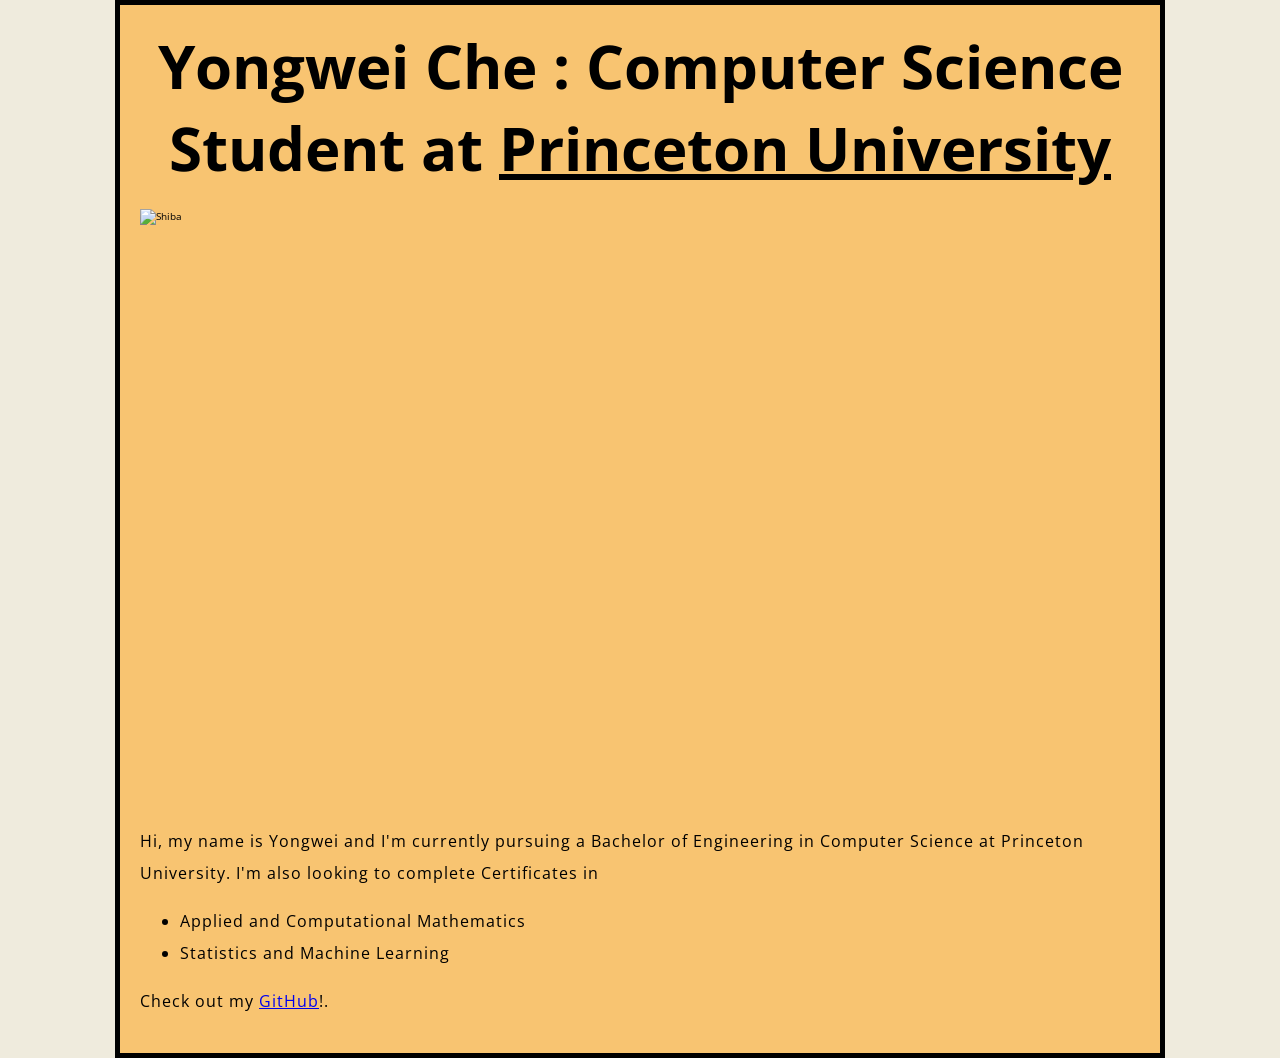
==== index.html @ eb86d769 "test website" ====
<!DOCTYPE html>
<html>
  <head>
    <meta charset="utf-8">
    <title>Yongwei Che's Portfolio Website</title>
    <link href="styles/style.css" rel="stylesheet" type="text/css">
    <link href="http://fonts.googleapis.com/css?family=Open+Sans" rel="stylesheet" type="text/css">
  </head>
  <body>
    <h1>Yongwei Che <strong>:</strong> Computer Science Student at <u>Princeton University</u></h1>
    <img src="images/yosemite.png" alt="Shiba" height='600'>

    <p>Hi, my name is Yongwei and I'm currently pursuing a Bachelor of Engineering in Computer Science at Princeton University. I'm also looking to complete Certificates in</p>
    <ul> <!-- changed to list in the tutorial -->
      <li>Applied and Computational Mathematics</li>
      <li>Statistics and Machine Learning</li>
    </ul>

    <p>Check out my <a href="https://www.github.com/YongweiChe">GitHub</a>!.</p>
    <script src="scripts/main.js"></script>
</body>
</html>
---- styles/style.css ----
html {
    background-color: #efebdd;
    font-size: 10px; /* px means "pixels": the base font size is now 10 pixels high  */
    font-family: "Open Sans", sans-serif; /* this should be the rest of the output you got from Google fonts */
}

body {
    width: 1000px;
    margin: 0 auto;
    background-color: #f8c471;
    padding: 0 20px 20px 20px;
    border: 5px solid black;
}

h1 {
    margin: 0;
    padding: 20px 0;
    color: #000000;
    /*text-shadow: 3px 3px 1px black;*/
    font-size: 60px;
    text-align: center;
}

p, li {
    font-size: 16px;
    line-height: 2;
    letter-spacing: 1px;
  }

img {
    display: block;
    margin: 0 auto;
    width: 600;
}
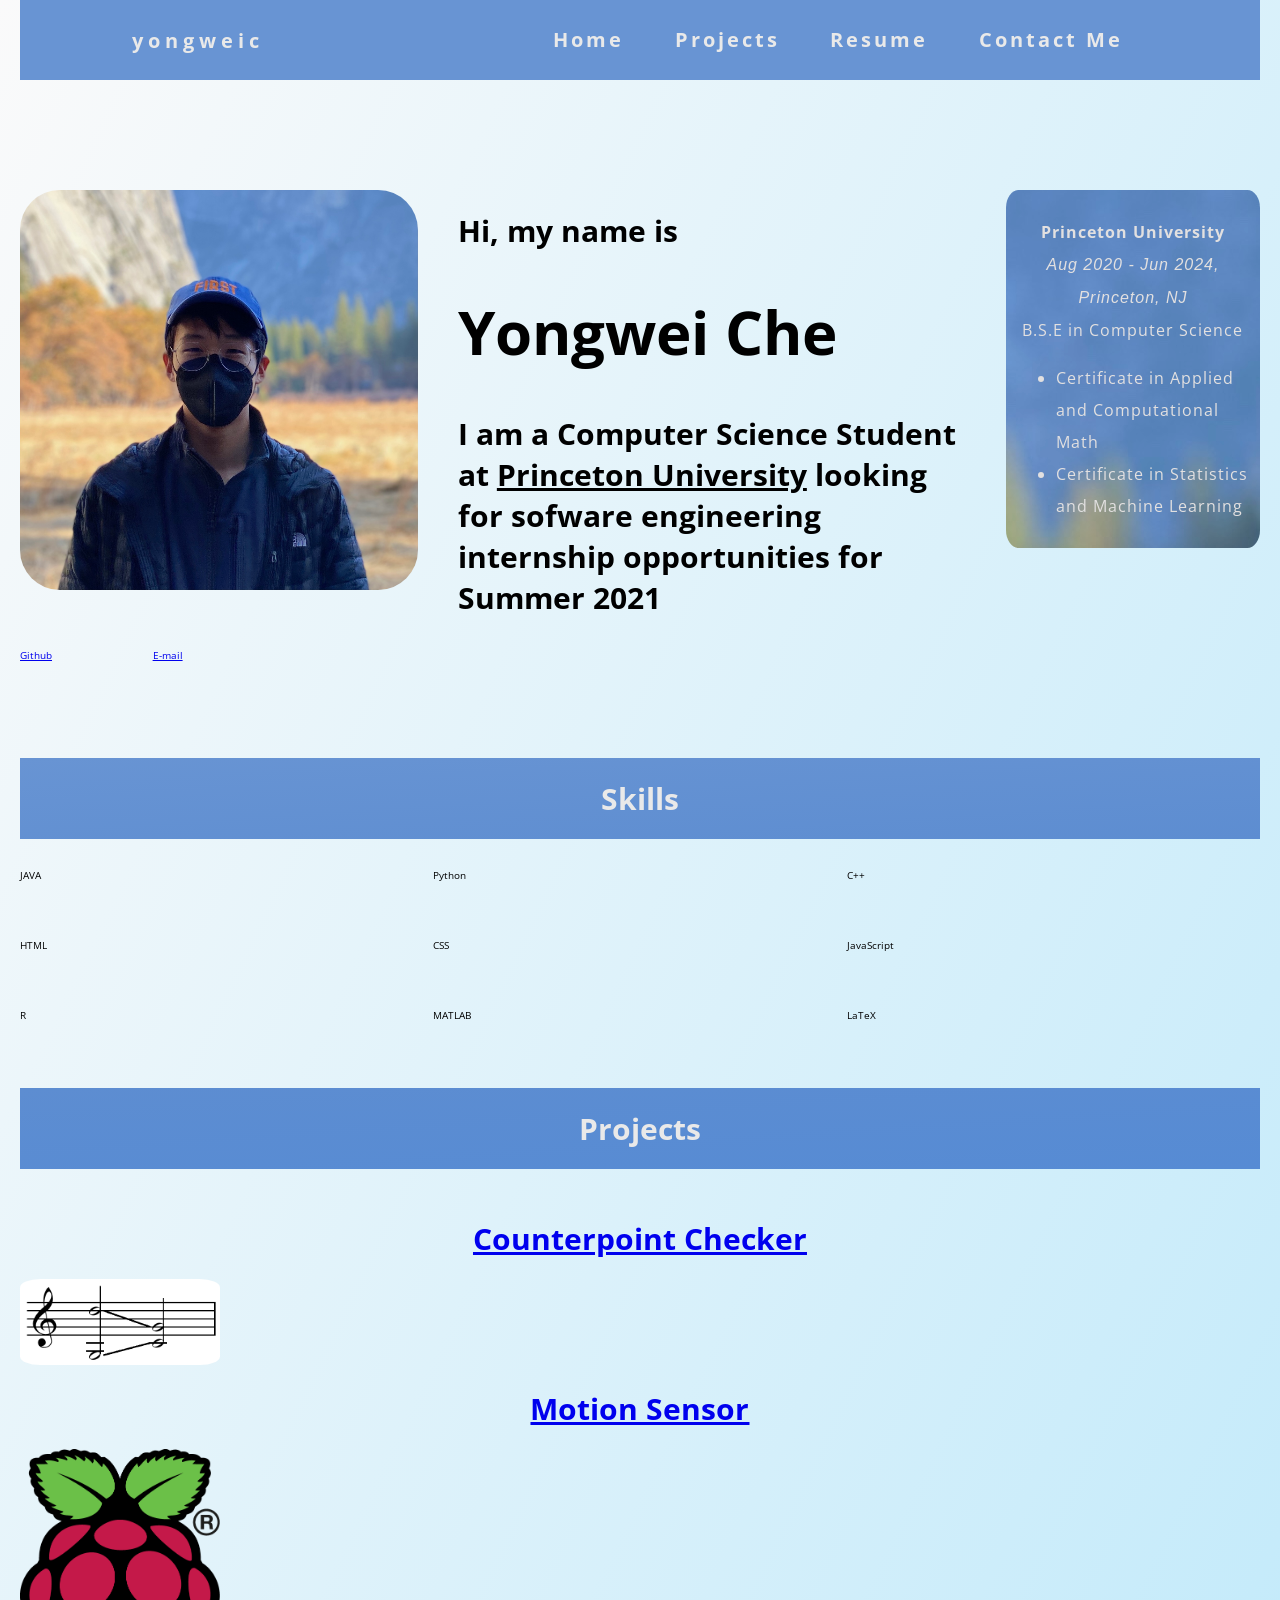
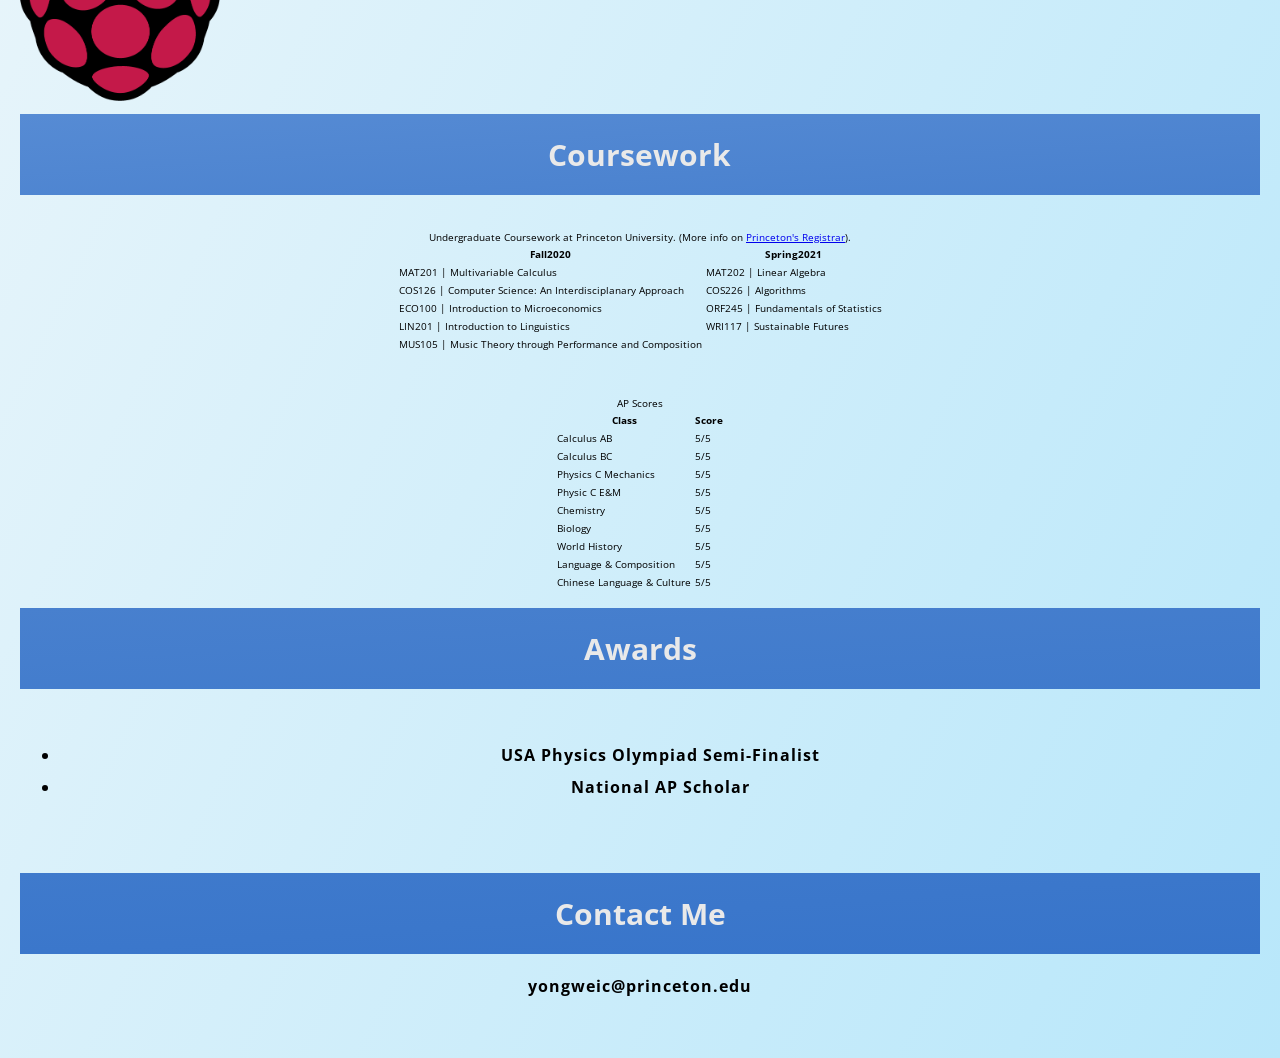
==== commit 68dfda79: "First Website" ====
--- a/index.html
+++ b/index.html
@@ -7,16 +7,309 @@
     <link href="http://fonts.googleapis.com/css?family=Open+Sans" rel="stylesheet" type="text/css">
   </head>
   <body>
-    <h1>Yongwei Che <strong>:</strong> Computer Science Student at <u>Princeton University</u></h1>
-    <img src="images/yosemite.png" alt="Shiba" height='600'>
-
-    <p>Hi, my name is Yongwei and I'm currently pursuing a Bachelor of Engineering in Computer Science at Princeton University. I'm also looking to complete Certificates in</p>
-    <ul> <!-- changed to list in the tutorial -->
-      <li>Applied and Computational Mathematics</li>
-      <li>Statistics and Machine Learning</li>
-    </ul>
-
-    <p>Check out my <a href="https://www.github.com/YongweiChe">GitHub</a>!.</p>
+    <nav>
+        <div class="logo">
+            <h4>yongweic</h4>
+        </div>
+        <ul class = "nav-links">
+            <li><a href="#">Home</a></li>
+            <li><a href="#">Projects</a></li>
+            <li><a href="#">Resume</a></li>
+            <li><a href="#">Contact Me</a></li>
+        </ul>
+    </nav>
+    <style>
+
+
+
+
+
+
+
+
+
+
+
+        .wrapper{
+            display:grid;
+            grid-template-columns: 1fr 2fr 1fr;
+            grid-column-gap: 4em;
+            grid-row-gap: 1em;
+            grid-auto-rows: minmax(100px, auto);
+            justify-items:stretch;
+            align-items:stretch;
+        }
+        /*
+        .wrapper > div{
+            background:#ffffff;
+
+            padding:1em;
+        }
+        */
+
+        .image {
+            grid-column:1/2;
+            grid-row:2/3;
+        }
+        
+        .description {
+            grid-column:2/3;
+            grid-row:2/3;
+        }
+        
+        .contact {
+            grid-row:3;
+
+            display:grid;
+            grid-template-columns:repeat(3, 1fr);
+        }
+
+        .skills-title > div{
+            background-image: linear-gradient(to bottom right, #6894d3, #5d8dd1);
+        }
+        .skills-title {
+            
+            grid-column:1/4;
+            grid-row:4;
+        }
+
+        .skills {
+            grid-column:1/4;
+            grid-row:5/7;
+
+            display:grid;
+            grid-template-columns:repeat(3, 1fr);
+        }
+
+        .wrapper2 > div{
+            color:#e2e0e0;
+            background-image: url("images/background.png");
+            border-radius:5%;
+            padding:1em;
+        }
+        .wrapper2 {
+            grid-column:3;
+            grid-row:2/5;
+        }
+
+        .projects-title > div{
+            background-image: linear-gradient(to bottom right, #5d8dd1, #568bd4);
+        }
+        .projects-title {
+            
+            grid-column:1/4;
+            grid-row:7;
+        }
+
+        .projects {
+            grid-column:1/4;
+            grid-row:8;
+        }
+        
+        .coursework-title > div{
+            background-image: linear-gradient(to bottom right, #568bd4, #4880ce);
+        }
+        .coursework-title {
+            grid-column:1/4;
+            grid-row:9;
+        }
+
+        .awards-title > div{
+            background-image: linear-gradient(to bottom right, #4880ce, #3f7acc);
+        }
+        .awards-title {
+            grid-column:1/4;
+            grid-row:10;
+        }
+        .contact-title > div{
+            background-image: linear-gradient(to bottom right, #3f7acc, #3774ca);
+        }
+        .contact-title {
+            grid-column:1/4;
+            grid-row:10;
+        }
+
+        .center {
+            margin-left: auto;
+            margin-right: auto;
+        }
+    </style>
+
+
+    <body>
+        <div class="wrapper">
+            <div class="box image">
+                <img src="images/profile1.jpg" alt="Shiba" height='400'>
+            </div>
+            
+            <div class="box contact">
+                <div><a href="github.com/YongweiChe">Github</a></div>
+                <div><a href="yongweic@princeton.edu">E-mail</a></div>
+            </div>
+
+            <div class="box description">
+                <div>
+                    <h2 style="text-align:left">Hi, my name is </h2>
+                    <h1 style="text-align:left">Yongwei Che</h1>
+                    <h2 style="text-align:left">I am a Computer Science Student at <u>Princeton University</u> looking for sofware engineering internship opportunities for Summer 2021</h2>
+                </div>
+            </div>
+            
+            
+            <div class="box skills-title">
+                <div><h2 style="text-align:center;color:#e9e9e9">Skills</h2></div>
+            </div>
+            
+            <div class="box skills">
+                <div class="languages">JAVA</div>
+                <div class="languages">Python</div>
+                <div class="languages">C++</div>
+                <div class="languages">HTML</div>
+                <div class="languages">CSS</div>
+                <div class="languages">JavaScript</div>
+                <div class="languages">R</div>
+                <div class="languages">MATLAB</div>
+                <div class="languages">LaTeX</div>
+            </div>
+            <div class="wrapper2">
+            <div class="degree">
+                <p style="text-align:center">
+
+                <b>Princeton University</b><br>
+                <i>Aug 2020 - Jun 2024, Princeton, NJ</i><br>
+                B.S.E in Computer Science<br>
+                <ul>
+                    <li>Certificate in Applied and Computational Math</li>
+                    <li>Certificate in Statistics and Machine Learning</li>
+                </ul>
+
+                </p>
+            </div>
+            </div>
+            
+
+            <div class="box projects-title">
+                <div><h2 style="text-align:center;color:#e9e9e9">Projects</h2></div>
+            </div>
+
+            <div class="box projects">
+                <h2><a href="https://github.com/beloiual/counterpoint-checker">Counterpoint Checker</a></h2>
+                <img src="images/consecutive-fifths.png" alt="Consecutive FIfths" width="200">
+                <h2><a href="https://github.com/YongweiChe/motion_sensor">Motion Sensor</a></h2>
+                <img src="images/raspberry-pi.webp" alt = "Raspberry Pi" width="200">
+            </div>
+            
+            <div class="box coursework-title">
+                <div><h2 style="text-align:center;color:#e9e9e9">Coursework</h2></div>
+            </div>
+        </div>
+    </body>
+    <p>
+    <table class="center">
+        <caption>Undergraduate Coursework at Princeton University. (More info on <a href="https://registrar.princeton.edu/course-offerings">Princeton's Registrar</a>).</caption>
+        <colgroup>
+          <col span="2">
+          <col style="border: 2px solid black">
+          <col span="9">
+        </colgroup>
+        <thead>
+          <tr>
+            <th>Fall2020</th>
+            <th>Spring2021</th>
+          </tr>
+        </thead>
+        <tbody>
+          <tr>
+            <td>MAT201 | Multivariable Calculus</td>
+            <td>MAT202 | Linear Algebra</td>
+          </tr>
+          <tr>
+            <td>COS126 | Computer Science: An Interdisciplanary Approach</td>
+            <td>COS226 | Algorithms</td>
+          </tr>
+          <tr>
+            <td>ECO100 | Introduction to Microeconomics</td>
+            <td>ORF245 | Fundamentals of Statistics</td>
+          </tr>
+          <tr>
+            <td>LIN201 | Introduction to Linguistics</td>
+            <td>WRI117 | Sustainable Futures</td>
+          </tr>
+          <tr>
+            <td>MUS105 | Music Theory through Performance and Composition</td>
+          </tr>
+        </tbody>
+      </table>
+      <br>
+      <br>
+      <br>
+      <table class="center">
+        <caption>AP Scores</caption>
+        <colgroup>
+            <col span="2">
+            <col style="border: 2px solid black">
+            <col span="9">
+        </colgroup>
+        <thead>
+            <th>Class</th> 
+            <th>Score</th>
+        </thead>
+        <tbody>
+            <tr>
+                <td>Calculus AB</td>
+                <td>5/5</td>
+            </tr>
+            <tr>
+                <td>Calculus BC</td>
+                <td>5/5</td>
+            </tr>
+            <tr>
+                <td>Physics C Mechanics</td>
+                <td>5/5</td>
+            </tr>
+            <tr>
+                <td>Physic C E&M</td>
+                <td>5/5</td>
+            </tr>
+            <tr>
+                <td>Chemistry</td>
+                <td>5/5</td>
+            </tr>
+            <tr>
+                <td>Biology</td>
+                <td>5/5</td>
+            </tr>
+            <tr>
+                <td>World History</td>
+                <td>5/5</td>
+            </tr>
+            <tr>
+                <td>Language & Composition</td>
+                <td>5/5</td>
+            </tr>
+            <tr>
+                <td>Chinese Language & Culture</td>
+                <td>5/5</td>
+            </tr>
+        </tbody>
+      </table>
+
+    </p>
+    <div class="awards-title">
+        <div><h2 style="text-align:center;color:#e9e9e9">Awards</h2></div>
+    </div>
+    <h2>
+        <ul>
+            <li>USA Physics Olympiad Semi-Finalist</li>
+            <li>National AP Scholar</li>
+        </ul>
+    </h2>
+    <h2>
+    <div class="contact-title">
+        <div><h2 style="text-align:center;color:#e9e9e9">Contact Me</h2></div>
+    </div>
+    <p>yongweic@princeton.edu</p>
+    </h2>
     <script src="scripts/main.js"></script>
 </body>
 </html>
--- a/styles/style.css
+++ b/styles/style.css
@@ -1,15 +1,14 @@
 html {
-    background-color: #efebdd;
+    background-color: #6894d3;
     font-size: 10px; /* px means "pixels": the base font size is now 10 pixels high  */
     font-family: "Open Sans", sans-serif; /* this should be the rest of the output you got from Google fonts */
 }
 
 body {
-    width: 1000px;
     margin: 0 auto;
-    background-color: #f8c471;
+    background-image: linear-gradient(to bottom right, rgb(250, 250, 250), rgb(184, 231, 250));
     padding: 0 20px 20px 20px;
-    border: 5px solid black;
+    border: 5px #ffffff;
 }
 
 h1 {
@@ -21,14 +20,55 @@
     text-align: center;
 }
 
+h2 {
+    margin: 0;
+    padding: 20px 0;
+    color: #000000;
+    /*text-shadow: 3px 3px 1px black;*/
+    font-size: 30px;
+    text-align: center;
+}
+
 p, li {
     font-size: 16px;
     line-height: 2;
     letter-spacing: 1px;
   }
 
-img {
-    display: block;
-    margin: 0 auto;
-    width: 600;
-}+  img {
+    border-radius: 10%;
+  }
+
+  nav {
+      display: flex;
+      justify-content: space-around;
+      align-items: center;
+      min-height: 8vh;
+      background-color: #6894d3;
+  }
+
+  .logo {
+      color:#e9e9e9;
+      letter-spacing: 5px;
+      font-size: 20px;
+  }
+
+  .nav-links {
+      display: flex;
+      justify-content: space-around;
+      width: 50%;
+  }
+
+  .nav-links li{
+      list-style: none;
+  }
+  .nav-links a {
+    color:#e9e9e9;
+    text-decoration: none;
+    letter-spacing: 3px;
+    font-weight: bold;
+    font-size: 20px;
+  }
+
+
+  
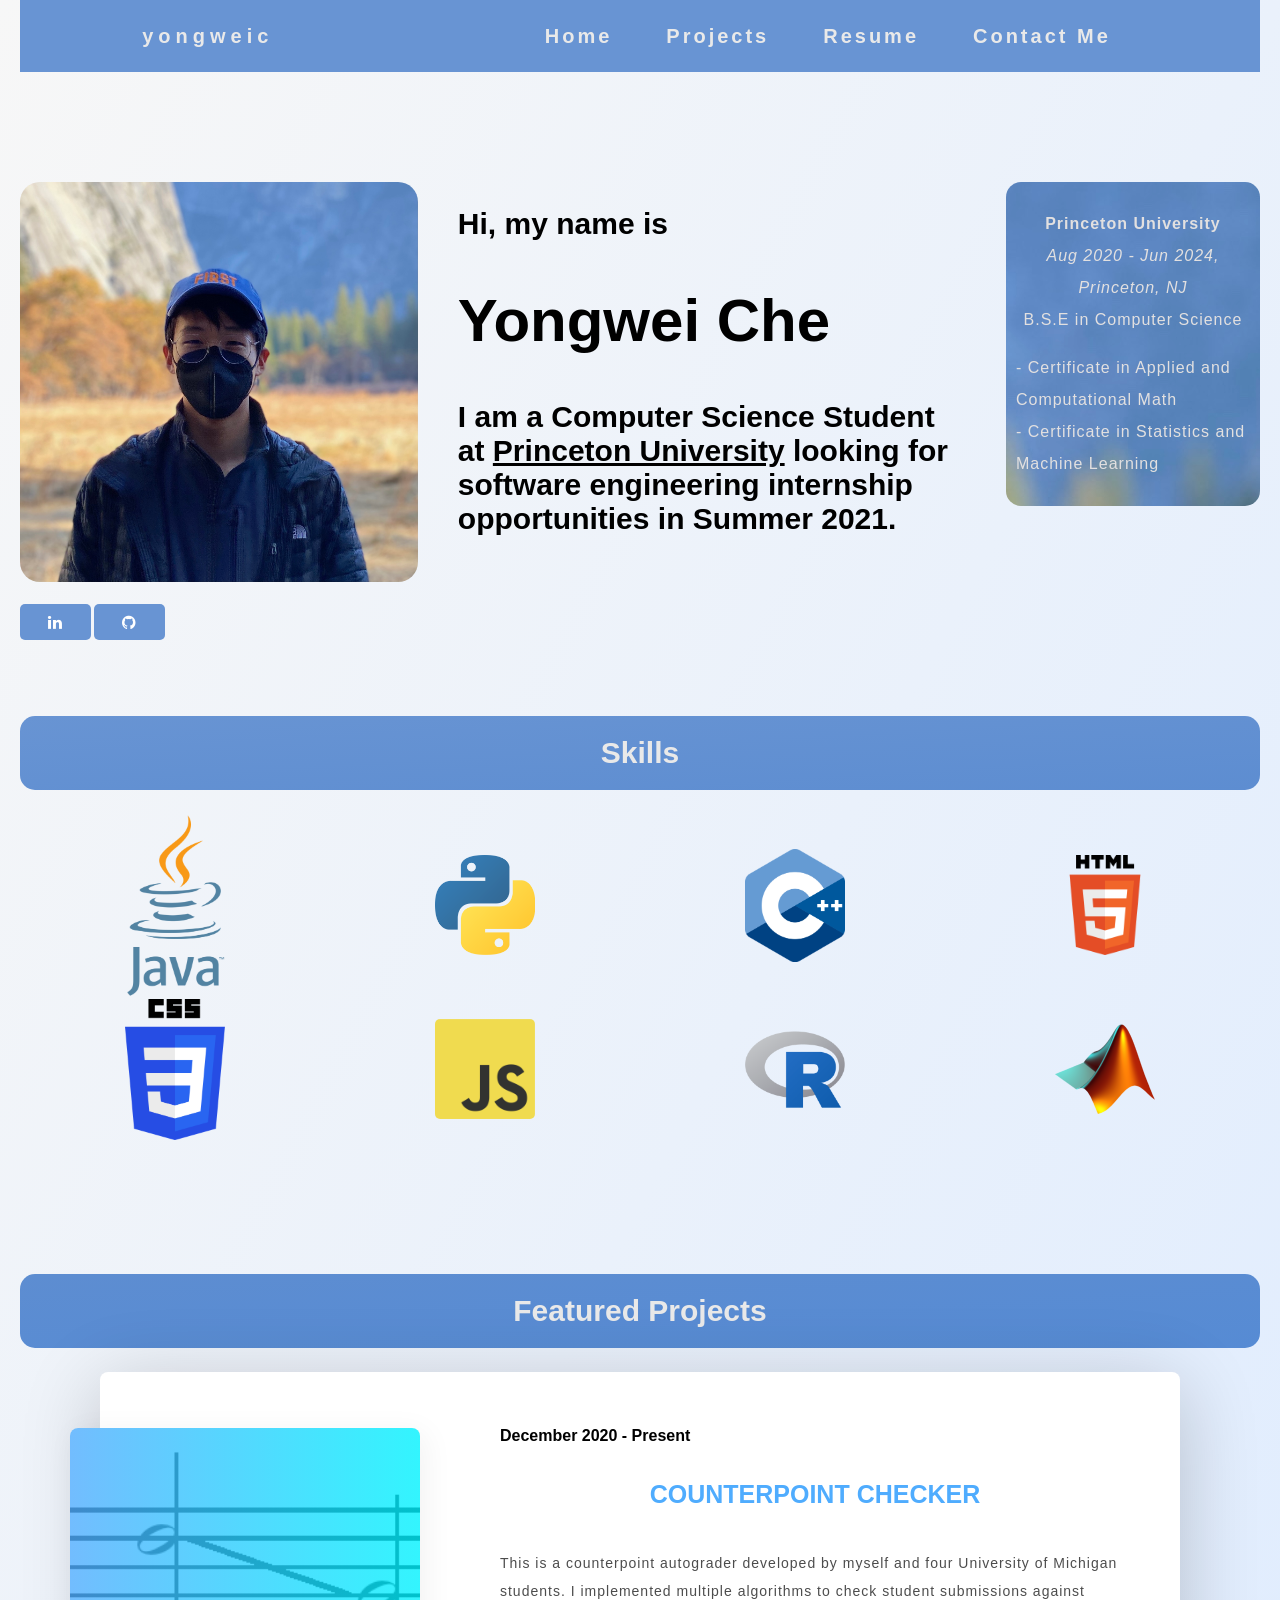
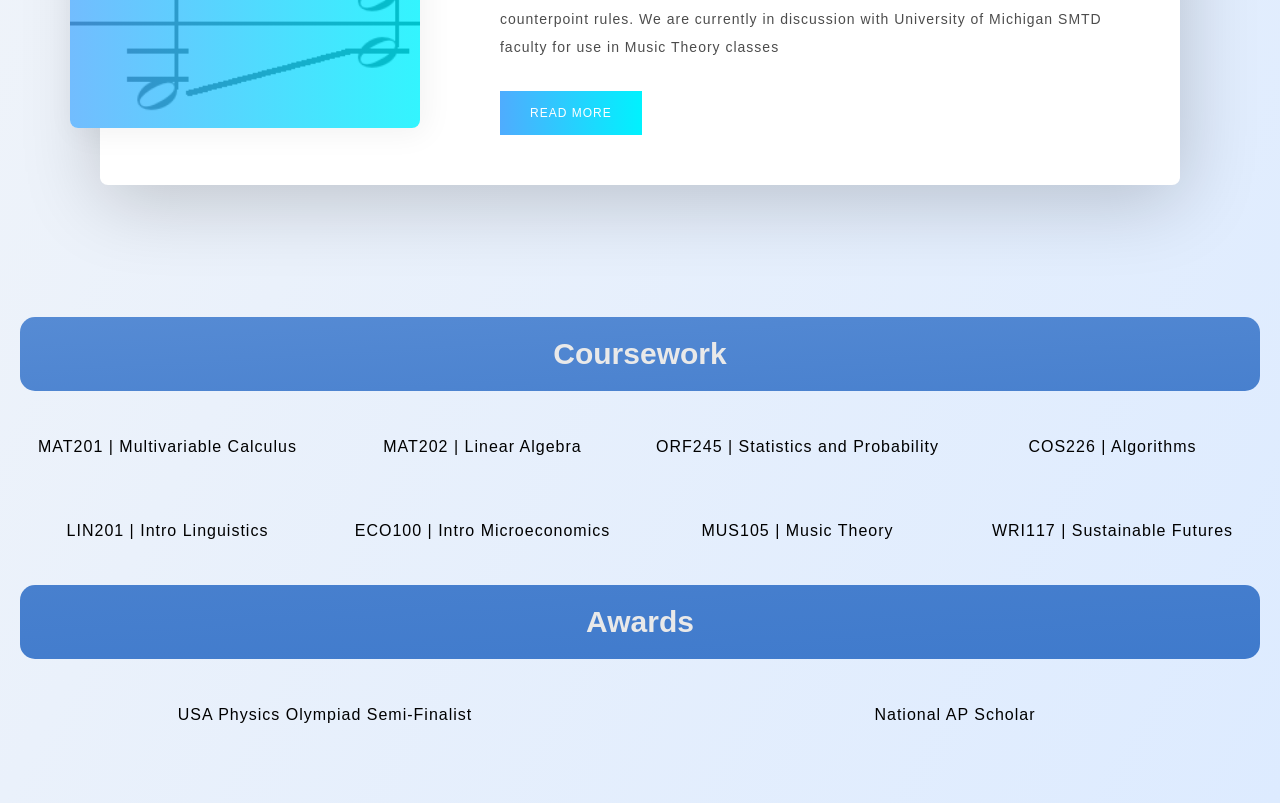
==== commit 15a19cae: "Added additional CSS and updated links" ====
--- a/index.html
+++ b/index.html
@@ -4,7 +4,8 @@
     <meta charset="utf-8">
     <title>Yongwei Che's Portfolio Website</title>
     <link href="styles/style.css" rel="stylesheet" type="text/css">
-    <link href="http://fonts.googleapis.com/css?family=Open+Sans" rel="stylesheet" type="text/css">
+    <!--<link href="http://fonts.googleapis.com/css?family=Open+Sans" rel="stylesheet" type="text/css"> -->
+    <link href="https://cdnjs.cloudflare.com/ajax/libs/font-awesome/4.6.3/css/font-awesome.css" rel="stylesheet" type="text/css">
   </head>
   <body>
     <nav>
@@ -12,146 +13,47 @@
             <h4>yongweic</h4>
         </div>
         <ul class = "nav-links">
-            <li><a href="#">Home</a></li>
-            <li><a href="#">Projects</a></li>
-            <li><a href="#">Resume</a></li>
-            <li><a href="#">Contact Me</a></li>
+            <li><a href="index.html">Home</a></li>
+            <li><a href="projects.html">Projects</a></li>
+            <li><a href="Yongwei-Che-Resume.pdf">Resume</a></li>
+            <li><a href="form.html">Contact Me</a></li>
         </ul>
     </nav>
+
     <style>
-
-
-
-
-
-
-
-
-
-
-
-        .wrapper{
-            display:grid;
-            grid-template-columns: 1fr 2fr 1fr;
-            grid-column-gap: 4em;
-            grid-row-gap: 1em;
-            grid-auto-rows: minmax(100px, auto);
-            justify-items:stretch;
-            align-items:stretch;
-        }
-        /*
-        .wrapper > div{
-            background:#ffffff;
-
-            padding:1em;
-        }
-        */
-
-        .image {
-            grid-column:1/2;
-            grid-row:2/3;
-        }
-        
-        .description {
-            grid-column:2/3;
-            grid-row:2/3;
-        }
-        
-        .contact {
-            grid-row:3;
-
-            display:grid;
-            grid-template-columns:repeat(3, 1fr);
-        }
-
-        .skills-title > div{
-            background-image: linear-gradient(to bottom right, #6894d3, #5d8dd1);
-        }
-        .skills-title {
-            
-            grid-column:1/4;
-            grid-row:4;
-        }
-
-        .skills {
-            grid-column:1/4;
-            grid-row:5/7;
-
-            display:grid;
-            grid-template-columns:repeat(3, 1fr);
-        }
-
-        .wrapper2 > div{
-            color:#e2e0e0;
-            background-image: url("images/background.png");
-            border-radius:5%;
-            padding:1em;
-        }
-        .wrapper2 {
-            grid-column:3;
-            grid-row:2/5;
-        }
-
-        .projects-title > div{
-            background-image: linear-gradient(to bottom right, #5d8dd1, #568bd4);
-        }
-        .projects-title {
-            
-            grid-column:1/4;
-            grid-row:7;
-        }
-
-        .projects {
-            grid-column:1/4;
-            grid-row:8;
-        }
-        
-        .coursework-title > div{
-            background-image: linear-gradient(to bottom right, #568bd4, #4880ce);
-        }
-        .coursework-title {
-            grid-column:1/4;
-            grid-row:9;
-        }
-
-        .awards-title > div{
-            background-image: linear-gradient(to bottom right, #4880ce, #3f7acc);
-        }
-        .awards-title {
-            grid-column:1/4;
-            grid-row:10;
-        }
-        .contact-title > div{
-            background-image: linear-gradient(to bottom right, #3f7acc, #3774ca);
-        }
-        .contact-title {
-            grid-column:1/4;
-            grid-row:10;
-        }
-
-        .center {
-            margin-left: auto;
-            margin-right: auto;
-        }
+    .wrapper2 > div{
+        color:#e2e0e0;
+        background-image: url("images/background.png");
+        border-radius:15px;
+        padding:1em;
+    }
+    .wrapper2 {
+        grid-column:3;
+        grid-row:2/5;
+    }
     </style>
 
-
-    <body>
+    
+    
         <div class="wrapper">
             <div class="box image">
-                <img src="images/profile1.jpg" alt="Shiba" height='400'>
+                <img src="images/profile1.jpg" alt="Photo of Yongwei" height='400'>
             </div>
             
             <div class="box contact">
-                <div><a href="github.com/YongweiChe">Github</a></div>
-                <div><a href="yongweic@princeton.edu">E-mail</a></div>
+                <div class="footer-social-icons">
+                    <ul class="social-icons">
+                        <li><a href="https://www.linkedin.com/in/yongwei-che-66525b19b/" class="social-icon"> <i class="fa fa-linkedin"></i></a></li>
+                        <li><a href="https://github.com/YongweiChe" class="social-icon"> <i class="fa fa-github"></i></a></li>
+                    </ul>
+                </div>
             </div>
 
             <div class="box description">
                 <div>
                     <h2 style="text-align:left">Hi, my name is </h2>
                     <h1 style="text-align:left">Yongwei Che</h1>
-                    <h2 style="text-align:left">I am a Computer Science Student at <u>Princeton University</u> looking for sofware engineering internship opportunities for Summer 2021</h2>
+                    <h2 style="text-align:left">I am a Computer Science Student at <u>Princeton University</u> looking for software engineering internship opportunities in Summer 2021.</h2>
                 </div>
             </div>
             
@@ -161,15 +63,14 @@
             </div>
             
             <div class="box skills">
-                <div class="languages">JAVA</div>
-                <div class="languages">Python</div>
-                <div class="languages">C++</div>
-                <div class="languages">HTML</div>
-                <div class="languages">CSS</div>
-                <div class="languages">JavaScript</div>
-                <div class="languages">R</div>
-                <div class="languages">MATLAB</div>
-                <div class="languages">LaTeX</div>
+                <div class="languages"><img src="images/java.png" alt="JAVA" width='100'></div>
+                <div class="languages"><img src="images/python.png" alt="Python" width='100'></div>
+                <div class="languages"><img src="images/c++.png" alt="c++" width='100'></div>
+                <div class="languages"><img src="images/html.png" alt="html" width='100'></div>
+                <div class="languages"><img src="images/css.png" alt="css" width='100'></div>
+                <div class="languages"><img src="images/javascript.png" alt="JS" width='100'></div>
+                <div class="languages"><img src="images/R.png" alt="R" width='100'></div>
+                <div class="languages"><img src="images/matlab.png" alt="matlab" width='100'></div>
             </div>
             <div class="wrapper2">
             <div class="degree">
@@ -179,8 +80,8 @@
                 <i>Aug 2020 - Jun 2024, Princeton, NJ</i><br>
                 B.S.E in Computer Science<br>
                 <ul>
-                    <li>Certificate in Applied and Computational Math</li>
-                    <li>Certificate in Statistics and Machine Learning</li>
+                    <li>- Certificate in Applied and Computational Math</li>
+                    <li>- Certificate in Statistics and Machine Learning</li>
                 </ul>
 
                 </p>
@@ -189,128 +90,46 @@
             
 
             <div class="box projects-title">
-                <div><h2 style="text-align:center;color:#e9e9e9">Projects</h2></div>
+                <div><h2 style="text-align:center;color:#e9e9e9">Featured Projects</h2></div>
             </div>
-
-            <div class="box projects">
-                <h2><a href="https://github.com/beloiual/counterpoint-checker">Counterpoint Checker</a></h2>
-                <img src="images/consecutive-fifths.png" alt="Consecutive FIfths" width="200">
-                <h2><a href="https://github.com/YongweiChe/motion_sensor">Motion Sensor</a></h2>
-                <img src="images/raspberry-pi.webp" alt = "Raspberry Pi" width="200">
+            <div class="posts">
+            <div class="blog-post">
+                <div class="blog-post__img">
+                    <img src="images/consecutive-fifths.png" alt="counterpoint">
+                </div>
+                <div class="blog-post__info">
+                    <div class="blog-post__date">
+                        <span>December 2020 - Present</span>
+                    </div>
+                    <h1 class="blog-post__title">Counterpoint Checker</h1>
+                    <p class="blog-post__text">This is a counterpoint autograder developed by myself and four University of Michigan students.  I implemented multiple algorithms to check student submissions against counterpoint rules. We are currently in discussion with University of Michigan SMTD faculty for use in Music Theory classes</p>
+                    <a href="https://github.com/beloiual/counterpoint-checker" class="blog-post__cta">Read more</a>
+                </div>
             </div>
-            
+            </div>
             <div class="box coursework-title">
                 <div><h2 style="text-align:center;color:#e9e9e9">Coursework</h2></div>
             </div>
+            <div class="box coursework">
+                <div class="courses"><p style="text-align:center">MAT201 | Multivariable Calculus</p></div>
+                <div class="courses"><p style="text-align:center">MAT202 | Linear Algebra</p></div>
+                <div class="courses"><p style="text-align:center">ORF245 | Statistics and Probability</p></div>
+                <div class="courses"><p style="text-align:center">COS226 | Algorithms</p></div>
+                <div class="courses"><p style="text-align:center">LIN201 | Intro Linguistics</p></div>
+                <div class="courses"><p style="text-align:center">ECO100 | Intro Microeconomics</p></div>
+                <div class="courses"><p style="text-align:center">MUS105 | Music Theory</p></div>
+                <div class="courses"><p style="text-align:center">WRI117 | Sustainable Futures</p></div>
+            </div>
+            <div class="box awards-title">
+                <div><h2 style="text-align:center;color:#e9e9e9">Awards</h2></div>
+            </div>
+            <div class="box awards">
+                <div class="courses"><p style="text-align:center">USA Physics Olympiad Semi-Finalist</p></div>
+                <div class="courses"><p style="text-align:center">National AP Scholar</p></div>
+            </div>
         </div>
-    </body>
-    <p>
-    <table class="center">
-        <caption>Undergraduate Coursework at Princeton University. (More info on <a href="https://registrar.princeton.edu/course-offerings">Princeton's Registrar</a>).</caption>
-        <colgroup>
-          <col span="2">
-          <col style="border: 2px solid black">
-          <col span="9">
-        </colgroup>
-        <thead>
-          <tr>
-            <th>Fall2020</th>
-            <th>Spring2021</th>
-          </tr>
-        </thead>
-        <tbody>
-          <tr>
-            <td>MAT201 | Multivariable Calculus</td>
-            <td>MAT202 | Linear Algebra</td>
-          </tr>
-          <tr>
-            <td>COS126 | Computer Science: An Interdisciplanary Approach</td>
-            <td>COS226 | Algorithms</td>
-          </tr>
-          <tr>
-            <td>ECO100 | Introduction to Microeconomics</td>
-            <td>ORF245 | Fundamentals of Statistics</td>
-          </tr>
-          <tr>
-            <td>LIN201 | Introduction to Linguistics</td>
-            <td>WRI117 | Sustainable Futures</td>
-          </tr>
-          <tr>
-            <td>MUS105 | Music Theory through Performance and Composition</td>
-          </tr>
-        </tbody>
-      </table>
-      <br>
-      <br>
-      <br>
-      <table class="center">
-        <caption>AP Scores</caption>
-        <colgroup>
-            <col span="2">
-            <col style="border: 2px solid black">
-            <col span="9">
-        </colgroup>
-        <thead>
-            <th>Class</th> 
-            <th>Score</th>
-        </thead>
-        <tbody>
-            <tr>
-                <td>Calculus AB</td>
-                <td>5/5</td>
-            </tr>
-            <tr>
-                <td>Calculus BC</td>
-                <td>5/5</td>
-            </tr>
-            <tr>
-                <td>Physics C Mechanics</td>
-                <td>5/5</td>
-            </tr>
-            <tr>
-                <td>Physic C E&M</td>
-                <td>5/5</td>
-            </tr>
-            <tr>
-                <td>Chemistry</td>
-                <td>5/5</td>
-            </tr>
-            <tr>
-                <td>Biology</td>
-                <td>5/5</td>
-            </tr>
-            <tr>
-                <td>World History</td>
-                <td>5/5</td>
-            </tr>
-            <tr>
-                <td>Language & Composition</td>
-                <td>5/5</td>
-            </tr>
-            <tr>
-                <td>Chinese Language & Culture</td>
-                <td>5/5</td>
-            </tr>
-        </tbody>
-      </table>
-
-    </p>
-    <div class="awards-title">
-        <div><h2 style="text-align:center;color:#e9e9e9">Awards</h2></div>
-    </div>
-    <h2>
-        <ul>
-            <li>USA Physics Olympiad Semi-Finalist</li>
-            <li>National AP Scholar</li>
-        </ul>
-    </h2>
-    <h2>
-    <div class="contact-title">
-        <div><h2 style="text-align:center;color:#e9e9e9">Contact Me</h2></div>
-    </div>
-    <p>yongweic@princeton.edu</p>
-    </h2>
-    <script src="scripts/main.js"></script>
+        
+        <script src="scripts/main.js"></script>
 </body>
 </html>
 
--- a/styles/style.css
+++ b/styles/style.css
@@ -5,8 +5,8 @@
 }
 
 body {
-    margin: 0 auto;
-    background-image: linear-gradient(to bottom right, rgb(250, 250, 250), rgb(184, 231, 250));
+    margin: 0px auto;
+    background-image: linear-gradient(to bottom right, #f7f7f7, #ddebff);
     padding: 0 20px 20px 20px;
     border: 5px #ffffff;
 }
@@ -36,7 +36,7 @@
   }
 
   img {
-    border-radius: 10%;
+    border-radius: 5%;
   }
 
   nav {
@@ -70,5 +70,324 @@
     font-size: 20px;
   }
 
-
-  +  .blog-post{
+      width:100%;
+      max-width:98rem;
+      padding:5rem;
+      background-color: #fff;
+      box-shadow: 0 1.4rem 8rem rgba(0,0,0,.2);
+      display: flex;
+      align-items: center;
+      border-radius: .8rem;
+  }
+
+   .blog-post__img{
+       min-width: 35rem;
+       max-width: 35rem;
+       height: 30rem;
+       transform: translateX(-8rem);
+       position: relative;
+   }
+
+   .blog-post__img img{
+       width: 100%;
+       height: 100%;
+       object-fit: cover;
+       display: block;
+       border-radius: .8rem;
+   }
+
+   .blog-post__img::before{
+       content: '';
+       width: 100%;
+       height: 100%;
+       position: absolute;
+       top: 0;
+       left: 0;
+       background: linear-gradient(to right, rgba(79,172,254,.8), rgba(0,242,254,.8));
+       box-shadow: .5rem .5rem 3rem 1px rgba(0,0,0,.05);
+       border-radius: .8rem;
+   }
+
+   .blog-post__date{
+       display: block;
+       content: rgba(0,0,0,.5);
+       font-size: 1.6rem;
+       font-weight: 600;
+       margin: .5rem 0;
+
+   }
+
+   .blog-post__title{
+       font-size: 2.5rem;
+       margin: 1.5rem 0 2rem;
+       text-transform: uppercase;
+       color: #4facfe;
+   }
+  
+   .blog-post__text{
+       margin-bottom: 3rem;
+       font-size: 1.4rem;
+       color: rgba(0,0,0,.7);
+   }
+
+   .blog-post__cta{
+       display: inline-block;
+       padding: 1.5rem 3rem;
+       letter-spacing: 1px;
+       text-transform: uppercase;
+       font-size: 1.2rem;
+       color: #fff;
+       background-image: linear-gradient(to right, #4facfe 0%, #00f2fe 100%);
+       text-decoration: none;
+   }
+
+   .blog-post__cta:hover{
+    background-image: linear-gradient(to right, #00f2fe 0%,  #4facfe 100%);
+   }
+
+   @media screen and (max-width: 1068px) {
+       .blog-post{
+           max-width: 80rem;
+       }
+
+       .blog-post__img{
+           min-width: 30rem;
+           max-width: 30rem;
+       }
+   }
+   @media screen and (max-width: 868px) {
+    .blog-post{
+        max-width:70rem;
+    }
+
+    }
+
+    @media screen and (max-width: 768px) {
+        .blog-post{
+            padding: 2.5rem;
+            flex-direction: column;
+        }
+    
+        .blog-post__img{
+            min-width: 100%;
+            max-width: 100%;
+            transform: translate(0, -8rem);
+        }
+        }
+
+
+
+        .contact__cta{
+            display:grid;
+            justify-items:stretch;
+            padding: 1.5rem 3rem;
+            letter-spacing: 1px;
+            font-size: 1.2rem;
+            color: #fff;
+            background: #E6C07E;
+            text-decoration: none;
+            border-radius:5px;
+        }
+     
+        .contact__cta:hover{
+         background: #769dd3;
+        }
+
+
+@import url(https://fonts.googleapis.com/css?family=Lato);
+@import url(https://cdnjs.cloudflare.com/ajax/libs/font-awesome/4.6.3/css/font-awesome.css);
+
+a {
+    text-decoration: none;
+    color: #fff;
+}
+p > a:hover{
+    color: #d9d9d9;
+    text-decoration:  underline;
+}
+h1,
+h2,
+h3,
+h4,
+h5,
+h6 {
+    margin:  1% 0 1% 0;
+}
+._12 {
+    font-size: 1.2em;
+}
+._14 {
+    font-size: 1.4em;
+}
+ul {
+    padding:0;
+    list-style: none;
+}
+.footer-social-icons {
+    width: 350px;
+    display:block;
+    margin: 0 auto;
+}
+.social-icon {
+    color: #fff;
+    
+}
+ul.social-icons {
+    margin-top: 10px;
+    
+}
+.social-icons li {
+    vertical-align: top;
+    display: inline;
+    height: 100px;
+    
+}
+.social-icons a {
+    color: #fff;
+    text-decoration: none;
+    
+}
+
+.fa-linkedin {
+    border-radius:5px;
+    padding:10px 28px;
+    -o-transition:.5s;
+    -ms-transition:.5s;
+    -moz-transition:.5s;
+    -webkit-transition:.5s;
+    transition: .5s;
+    background-color: #6894d3;
+}
+.fa-linkedin:hover {
+    background-color: #0073a4;
+}
+.fa-github {
+    border-radius:5px;
+    padding:10px 28px;
+    -o-transition:.5s;
+    -ms-transition:.5s;
+    -moz-transition:.5s;
+    -webkit-transition:.5s;
+    transition: .5s;
+    background-color: #6894d3;
+}
+.fa-github:hover {
+    background-color: #5a32a3;
+}
+.wrapper{
+    display:grid;
+    grid-template-columns: 1fr 2fr 1fr;
+    grid-column-gap: 4em;
+    grid-row-gap: 1em;
+    grid-auto-rows: minmax(100px, auto);
+    justify-items:stretch;
+    align-items:stretch;
+}
+
+.image {
+    grid-column:1/2;
+    grid-row:2/3;
+}
+
+.description {
+    grid-column:2/3;
+    grid-row:2/3;
+}
+
+.contact {
+    grid-row:3;
+    justify-items:left;
+    align-items:stretch;
+    display:grid;
+    grid-template-columns: 1fr 1fr 1fr;
+}
+
+.skills-title > div{
+    background-image: linear-gradient(to bottom  right,#6894d3, #5d8dd1);
+    border-radius:15px;
+}
+.skills-title {
+    grid-column:1/4;
+    grid-row:4;
+}
+
+.skills {
+    grid-column:1/4;
+    grid-row:5/7;
+
+    display:grid;
+    grid-template-columns:repeat(4, 1fr);
+    justify-items:center;
+    align-items:center;
+}
+
+.languages:hover {
+    transform:scale(1.3);
+}
+
+
+.projects-title > div{
+    background-image: linear-gradient(to bottom right, #5d8dd1, #568bd4);
+    border-radius:15px;
+}
+.projects-title {
+    grid-column:1/4;
+    grid-row:8;
+}
+
+.projects {
+    grid-column:1/4;
+    grid-row:8;
+}
+
+.posts {
+    margin:0px auto;
+    grid-column:1/4;
+    grid-row:9;
+}
+
+.coursework-title > div{
+    background-image: linear-gradient(to bottom right, #568bd4, #4880ce);
+    border-radius:15px;
+}
+.coursework-title {
+    grid-column:1/4;
+    grid-row:11;
+}
+
+.coursework {
+    grid-column:1/4;
+    grid-row:12;
+    display:grid;
+    grid-template-columns:repeat(4, 1fr);
+    grid-column-gap: 2em;
+    grid-row-gap: 2em;
+}
+
+.courses:hover {
+    transform:scale(1.3);
+}
+.awards-title > div{
+    background-image: linear-gradient(to bottom right, #4880ce, #3f7acc);
+    border-radius:15px;
+}
+.awards-title {
+    grid-column:1/4;
+    grid-row:13;
+}
+
+.awards {
+    grid-column:1/4;
+    grid-row:14;
+    display:grid;
+    grid-template-columns:repeat(2, 1fr);
+    grid-column-gap: 2em;
+    grid-row-gap: 2em;
+}
+
+.center {
+    margin-left: auto;
+    margin-right: auto;
+}
+        
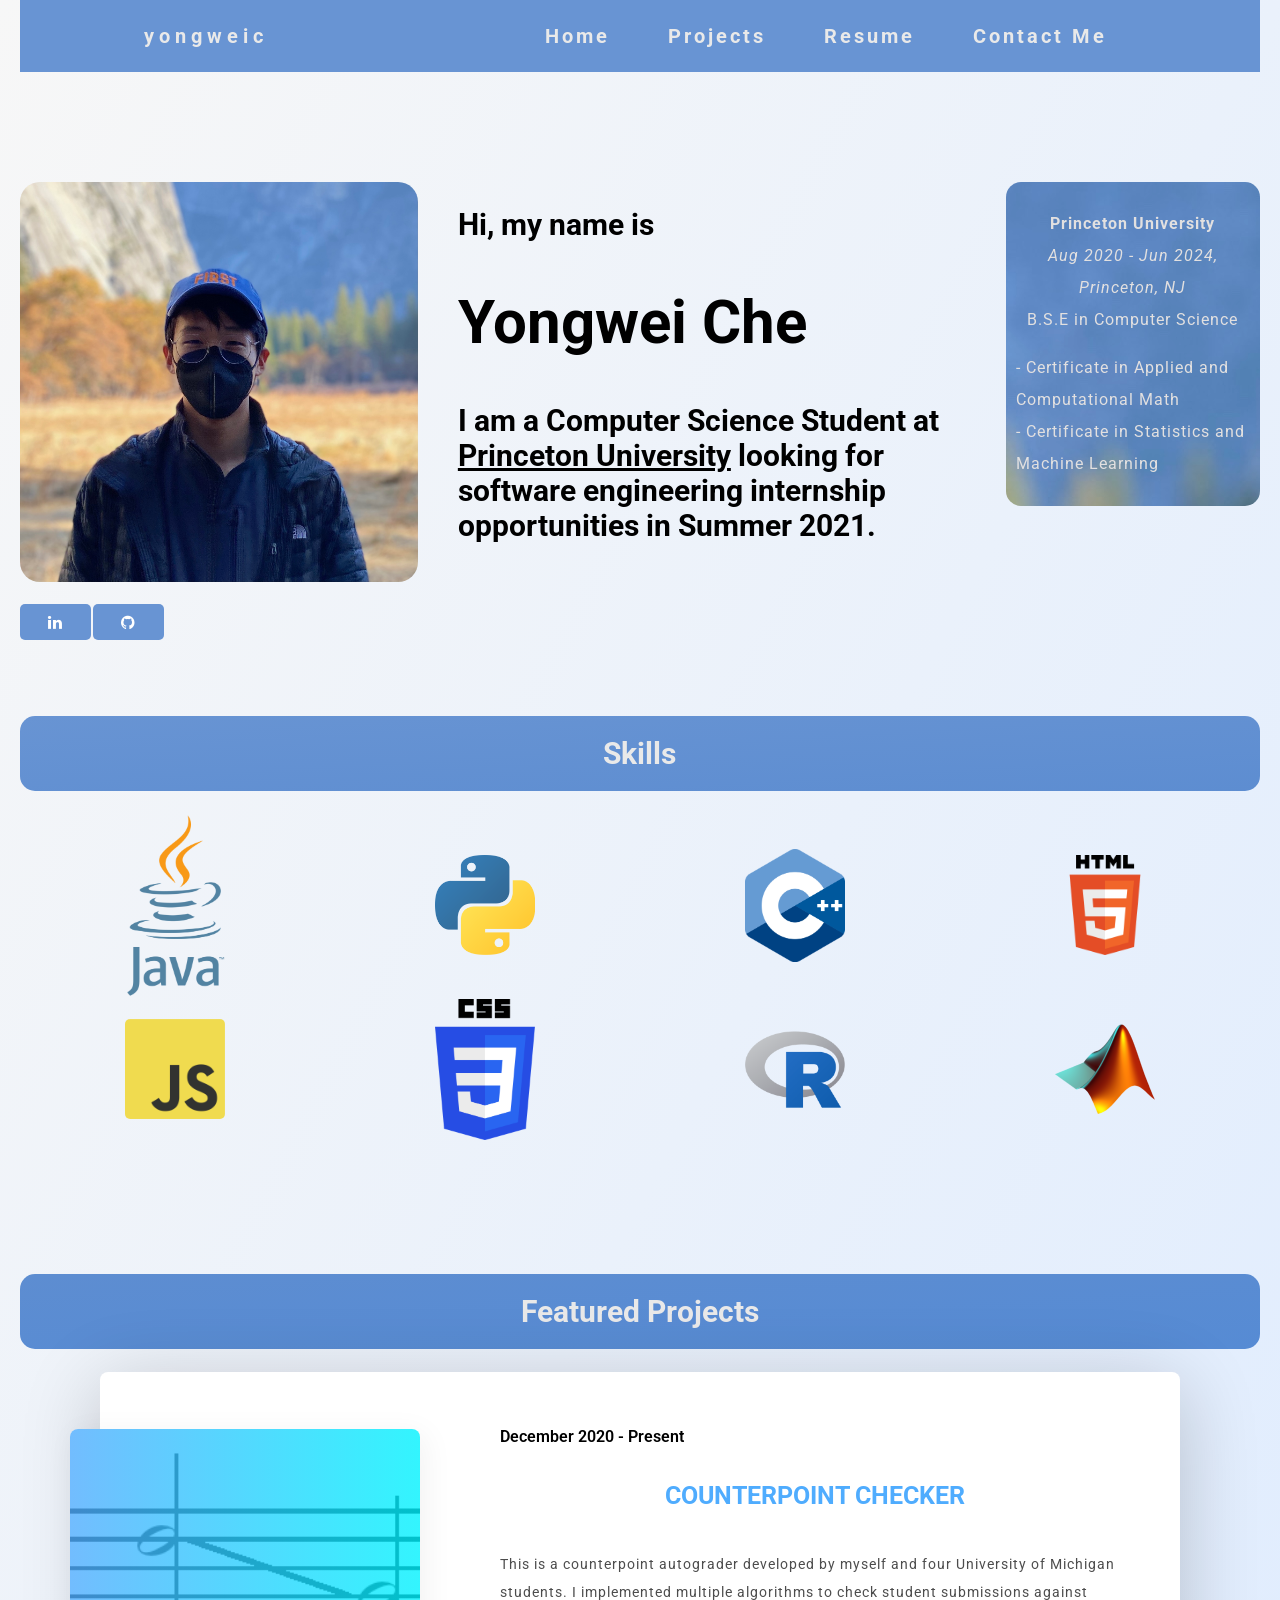
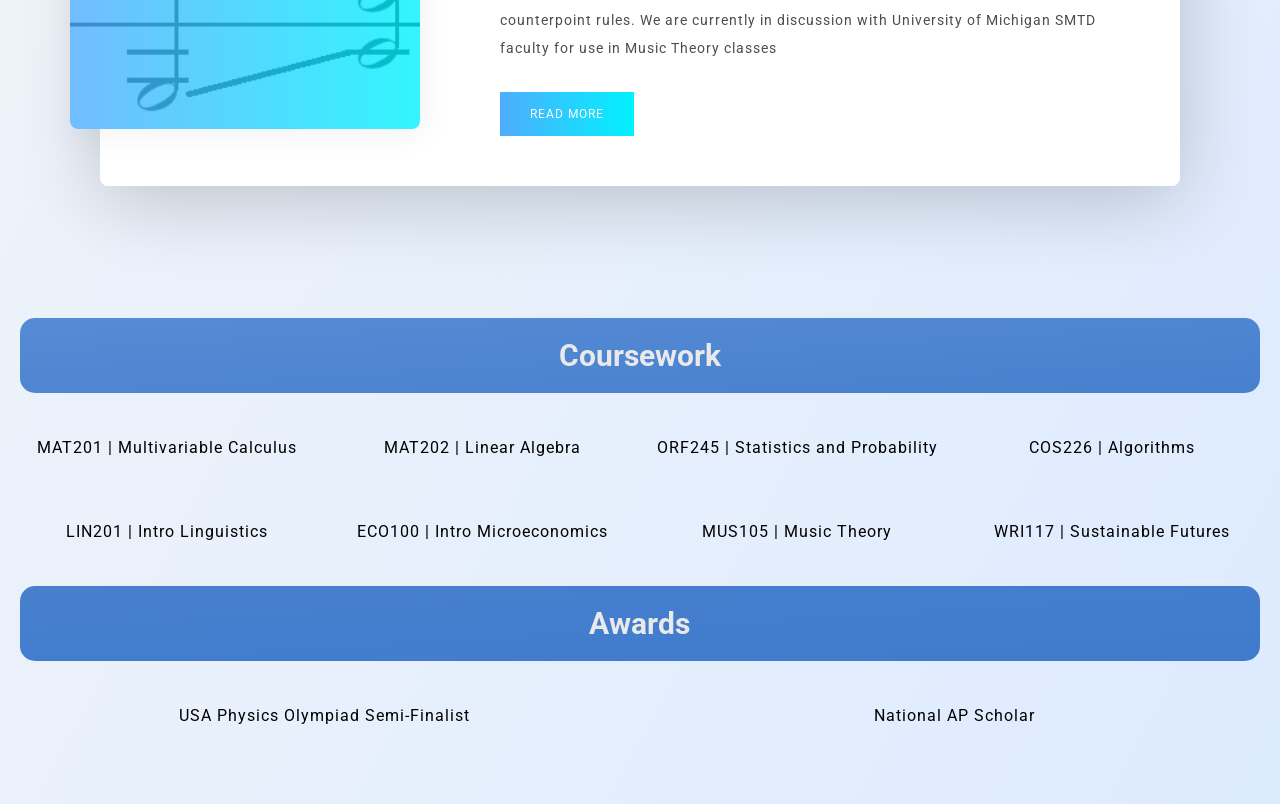
==== commit af18456c: "Fixed minor visuals" ====
--- a/index.html
+++ b/index.html
@@ -4,7 +4,8 @@
     <meta charset="utf-8">
     <title>Yongwei Che's Portfolio Website</title>
     <link href="styles/style.css" rel="stylesheet" type="text/css">
-    <!--<link href="http://fonts.googleapis.com/css?family=Open+Sans" rel="stylesheet" type="text/css"> -->
+    <link rel="preconnect" href="https://fonts.gstatic.com"> 
+    <link href="https://fonts.googleapis.com/css2?family=Roboto&display=swap" rel="stylesheet">
     <link href="https://cdnjs.cloudflare.com/ajax/libs/font-awesome/4.6.3/css/font-awesome.css" rel="stylesheet" type="text/css">
   </head>
   <body>
@@ -67,8 +68,8 @@
                 <div class="languages"><img src="images/python.png" alt="Python" width='100'></div>
                 <div class="languages"><img src="images/c++.png" alt="c++" width='100'></div>
                 <div class="languages"><img src="images/html.png" alt="html" width='100'></div>
+                <div class="languages"><img src="images/javascript.png" alt="JS" width='100'></div>
                 <div class="languages"><img src="images/css.png" alt="css" width='100'></div>
-                <div class="languages"><img src="images/javascript.png" alt="JS" width='100'></div>
                 <div class="languages"><img src="images/R.png" alt="R" width='100'></div>
                 <div class="languages"><img src="images/matlab.png" alt="matlab" width='100'></div>
             </div>
--- a/styles/style.css
+++ b/styles/style.css
@@ -1,7 +1,7 @@
 html {
     background-color: #6894d3;
     font-size: 10px; /* px means "pixels": the base font size is now 10 pixels high  */
-    font-family: "Open Sans", sans-serif; /* this should be the rest of the output you got from Google fonts */
+    font-family: 'Roboto', sans-serif;/* this should be the rest of the output you got from Google fonts */
 }
 
 body {
@@ -194,8 +194,6 @@
          background: #769dd3;
         }
 
-
-@import url(https://fonts.googleapis.com/css?family=Lato);
 @import url(https://cdnjs.cloudflare.com/ajax/libs/font-awesome/4.6.3/css/font-awesome.css);
 
 a {
@@ -381,7 +379,7 @@
     grid-column:1/4;
     grid-row:14;
     display:grid;
-    grid-template-columns:repeat(2, 1fr);
+    grid-template-columns:1fr 1fr;
     grid-column-gap: 2em;
     grid-row-gap: 2em;
 }
